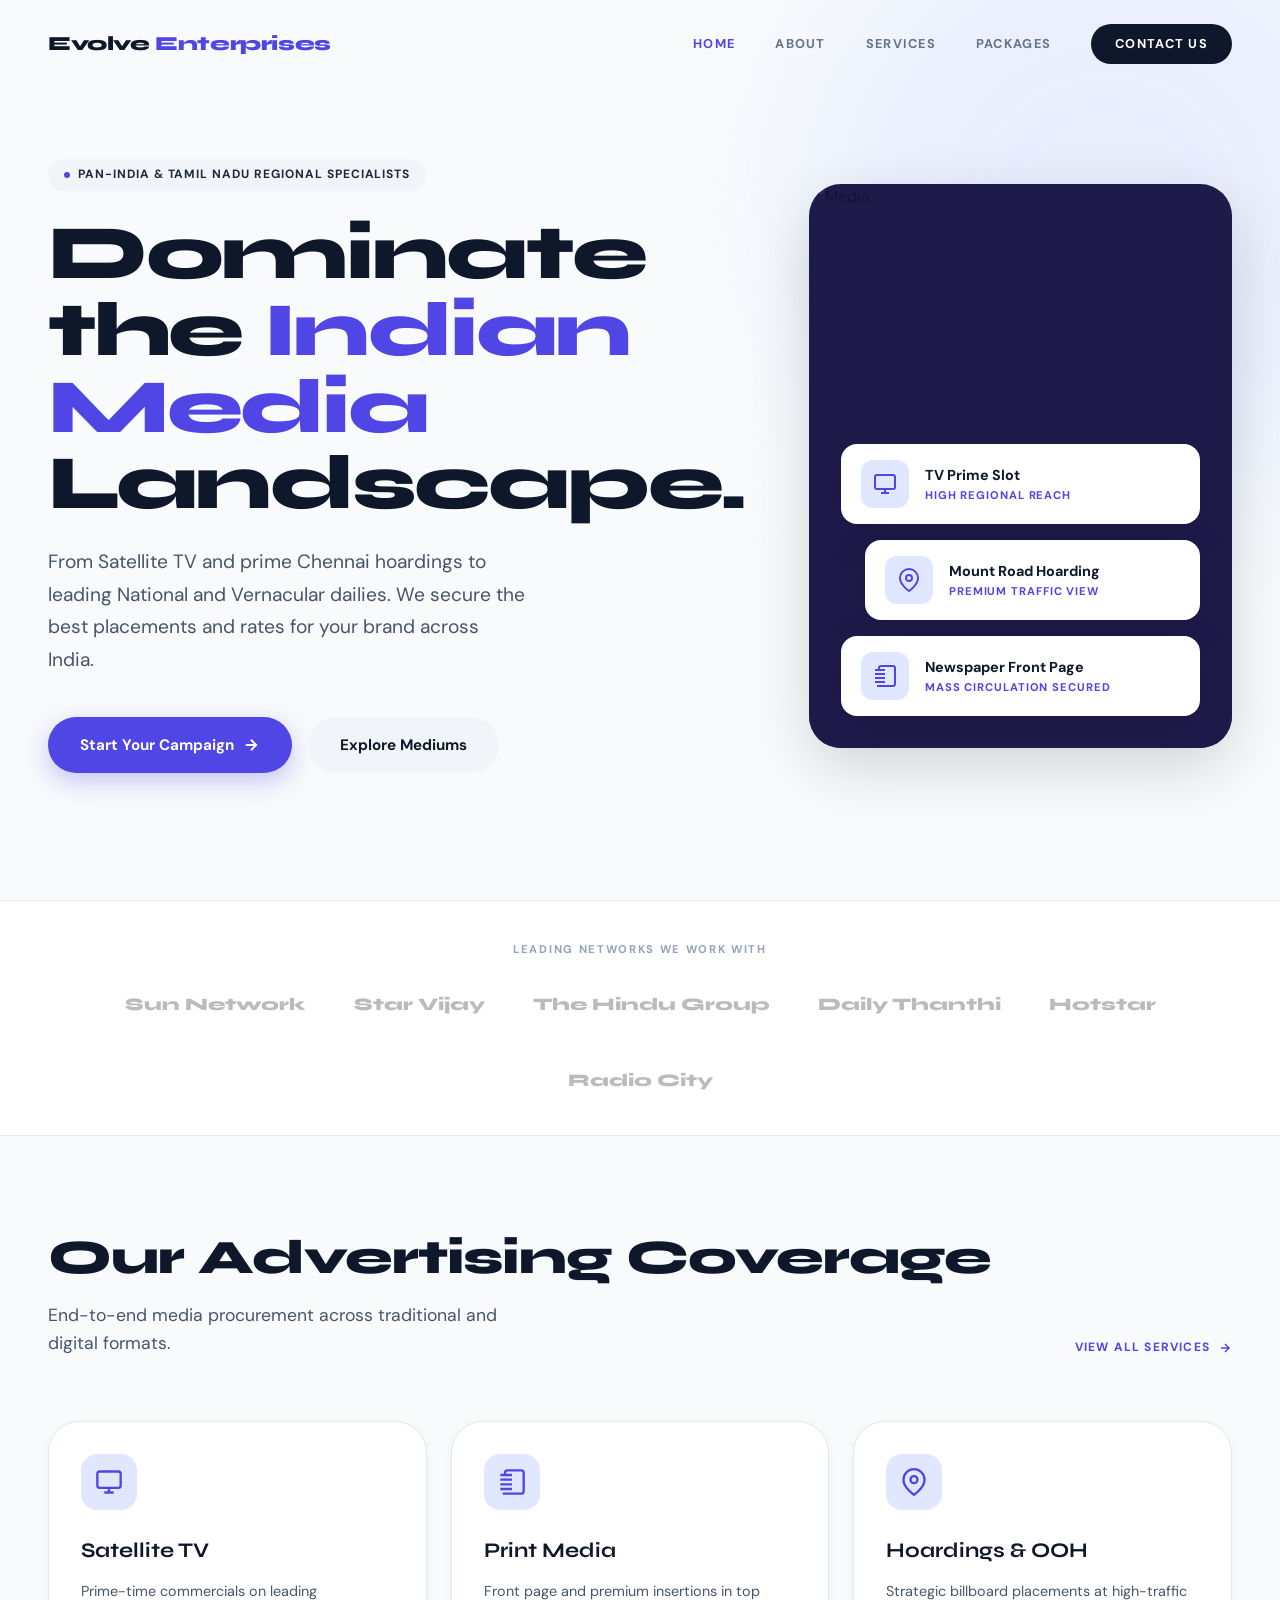
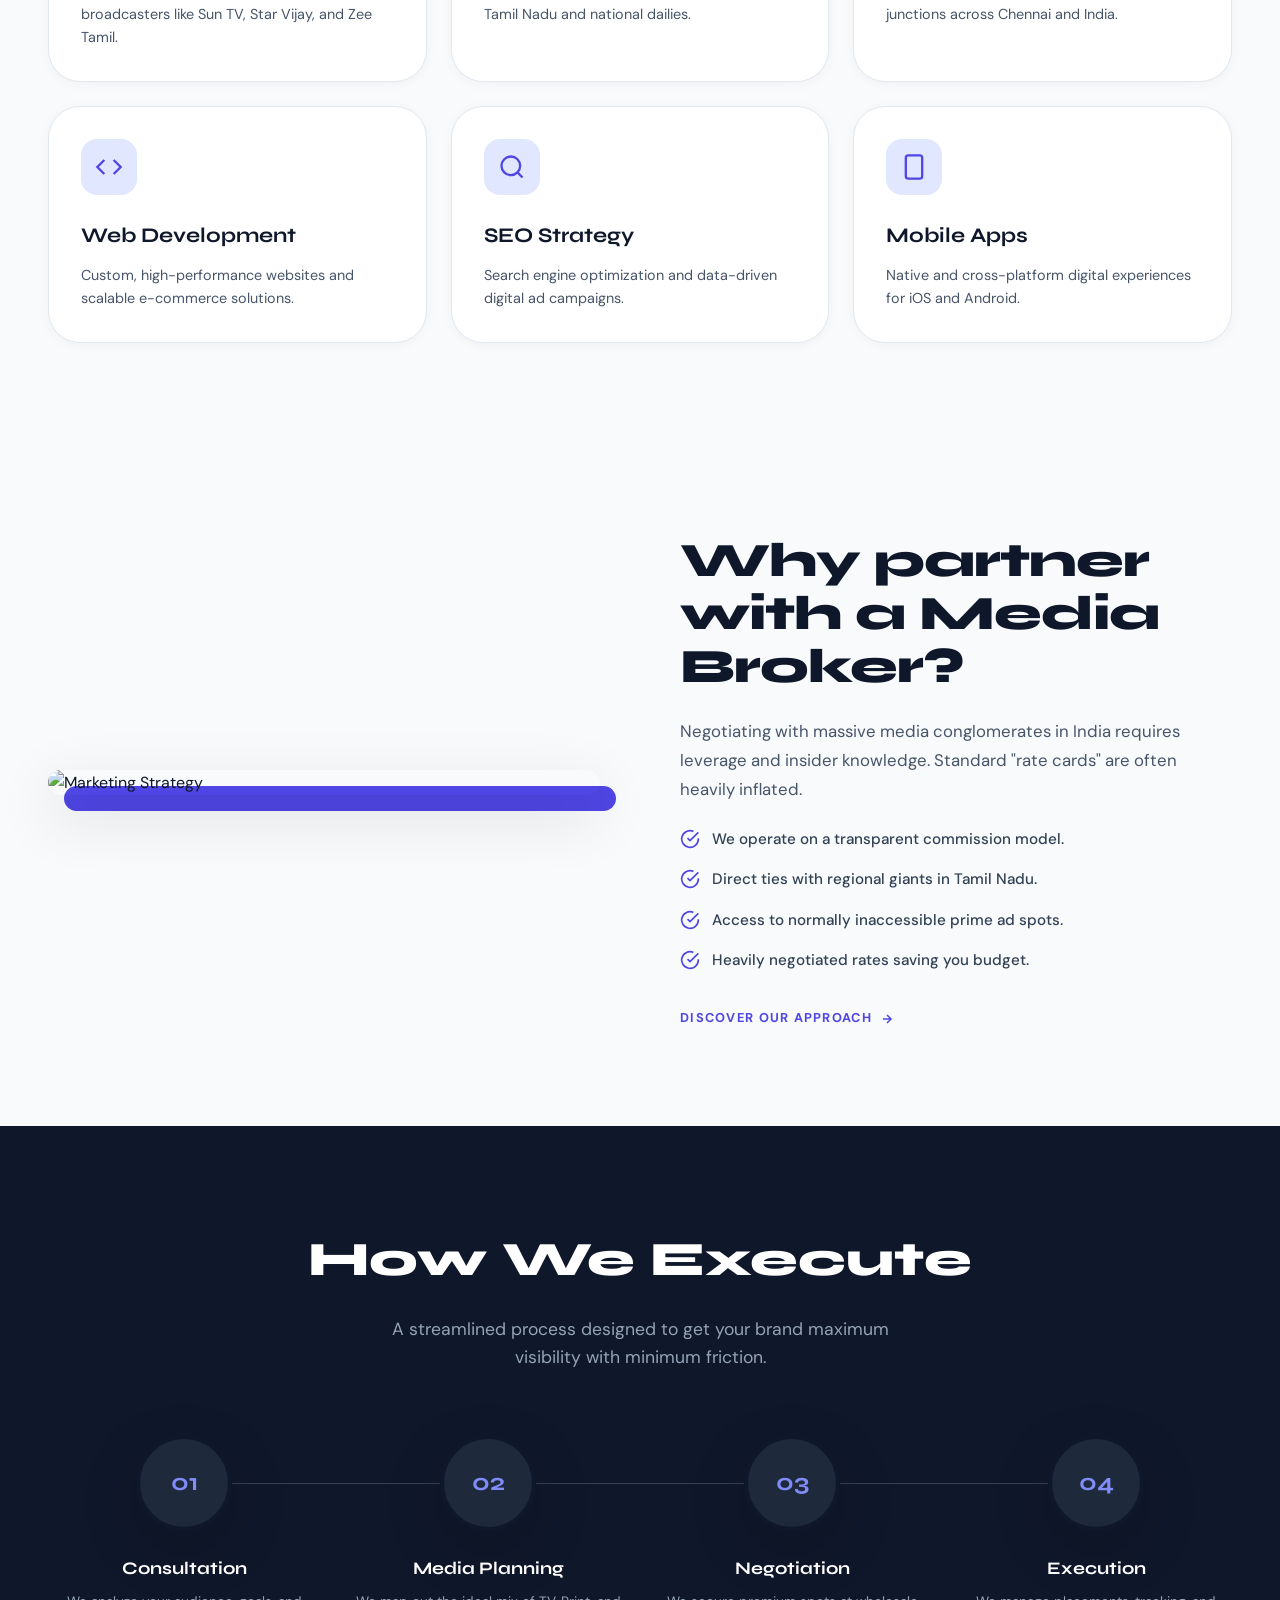
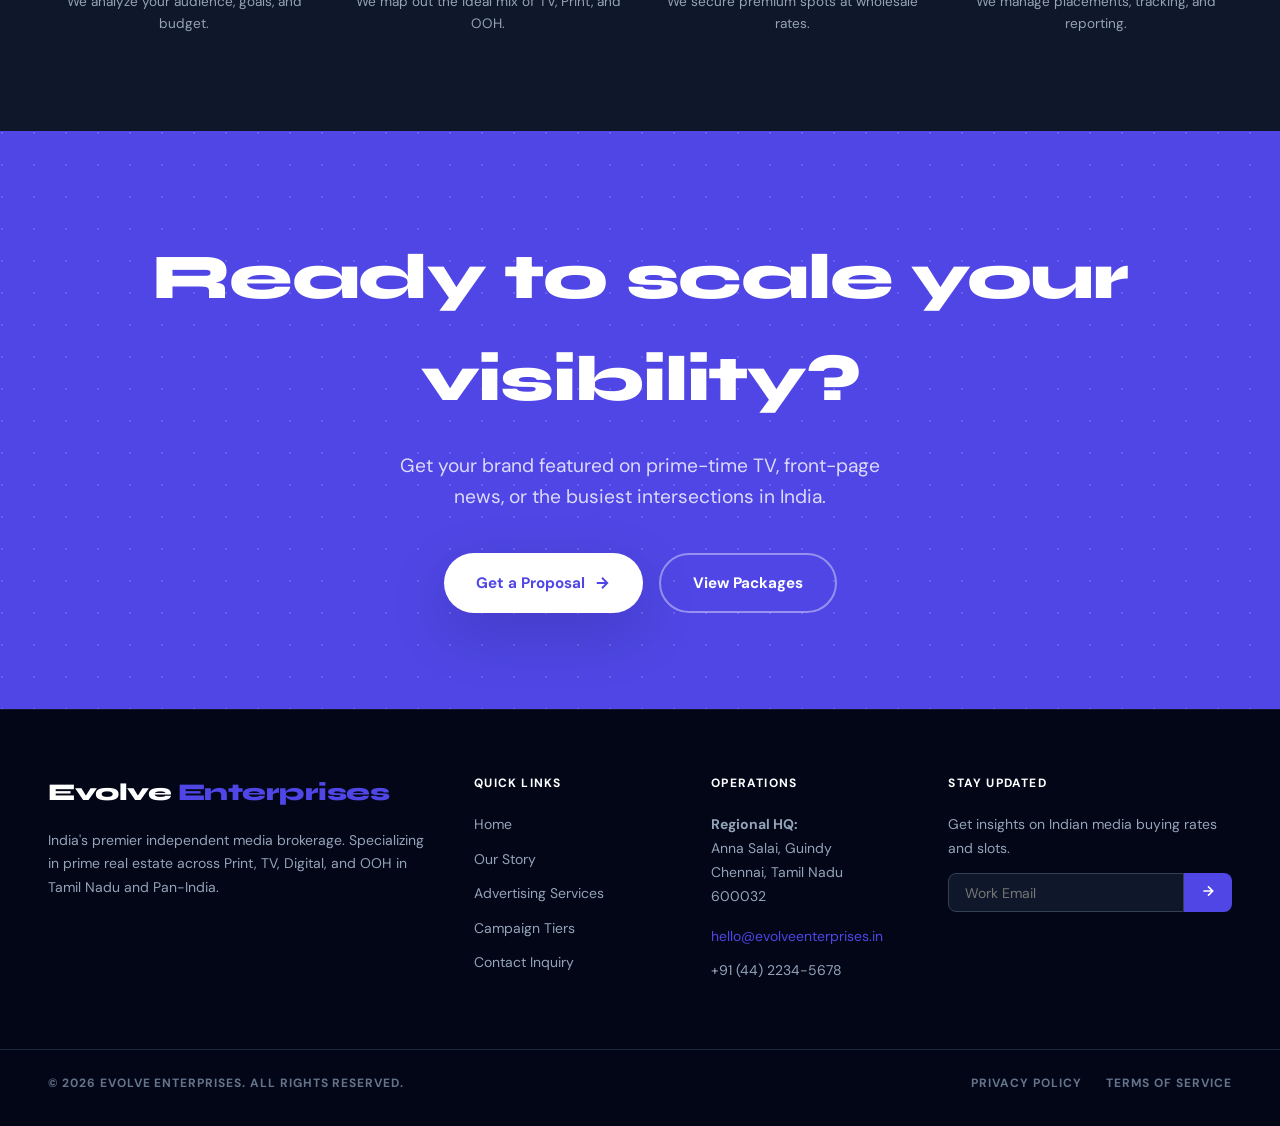
==== index.html @ 765dad12 "Initial commit - Evolve static site" ====
<!DOCTYPE html>
<html lang="en">
<head>
  <meta charset="UTF-8" />
  <meta name="viewport" content="width=device-width, initial-scale=1.0" />
  <title>Evolve Enterprises — India's Premier Media Brokerage</title>
  <meta name="description" content="Pan-India and Tamil Nadu regional media specialists. TV, Print, OOH, Digital & Web Development." />
  <link rel="stylesheet" href="css/style.css" />
  <style>
    /* ─── HERO ─── */
    .hero {
      min-height: 100vh;
      display: flex;
      align-items: center;
      position: relative;
      overflow: hidden;
      padding: 8rem 0 6rem;
    }
    .hero-blob {
      position: absolute;
      top: -10%;
      right: -10%;
      width: 600px;
      height: 600px;
      background: var(--indigo-light);
      border-radius: 50%;
      filter: blur(80px);
      opacity: 0.6;
      pointer-events: none;
    }
    .hero-grid {
      display: grid;
      grid-template-columns: 7fr 5fr;
      gap: 4rem;
      align-items: center;
    }
    .hero-eyebrow {
      display: inline-flex;
      align-items: center;
      gap: 0.5rem;
      padding: 0.4rem 1rem;
      border-radius: var(--radius-full);
      background: var(--slate-100);
      font-size: 0.75rem;
      font-weight: 700;
      text-transform: uppercase;
      letter-spacing: 0.08em;
      color: var(--slate-800);
      margin-bottom: 1.5rem;
    }
    .hero-eyebrow .dot { width: 6px; height: 6px; border-radius: 50%; background: var(--indigo); animation: pulse 2s infinite; }
    .hero-title {
      font-family: var(--font-display);
      font-weight: 800;
      font-size: clamp(3rem, 6vw, 5rem);
      line-height: 1;
      letter-spacing: -0.03em;
      color: var(--slate-900);
      margin-bottom: 1.5rem;
    }
    .hero-title .accent { color: var(--indigo); }
    .hero-subtitle {
      font-size: 1.2rem;
      color: var(--slate-600);
      max-width: 480px;
      line-height: 1.7;
      margin-bottom: 2.5rem;
    }
    .hero-btns { display: flex; gap: 1rem; flex-wrap: wrap; }
    .hero-card-stack {
      position: relative;
    }
    .hero-visual {
      position: relative;
      aspect-ratio: 3/4;
      border-radius: var(--radius-2xl);
      overflow: hidden;
      background: #1e1b4b;
      box-shadow: var(--shadow-xl);
    }
    .hero-visual img {
      position: absolute;
      inset: 0;
      width: 100%;
      height: 100%;
      object-fit: cover;
      mix-blend-mode: overlay;
      opacity: 0.5;
    }
    .hero-visual-overlay {
      position: absolute;
      inset: 0;
      background: linear-gradient(to top, #1e1b4b 0%, rgba(30,27,75,0.4) 50%, transparent 100%);
    }
    .hero-cards {
      position: absolute;
      bottom: 0;
      left: 0;
      right: 0;
      padding: 2rem;
      display: flex;
      flex-direction: column;
      gap: 1rem;
      z-index: 10;
    }
    .hero-card {
      background: var(--white);
      border-radius: 1rem;
      padding: 1rem 1.25rem;
      display: flex;
      align-items: center;
      gap: 1rem;
      box-shadow: var(--shadow-lg);
      transition: transform 0.3s;
    }
    .hero-card:hover { transform: translateX(-4px); }
    .hero-card:nth-child(2) { margin-left: 1.5rem; }
    .hero-card-icon {
      width: 48px;
      height: 48px;
      background: var(--indigo-light);
      border-radius: 0.75rem;
      display: flex;
      align-items: center;
      justify-content: center;
      color: var(--indigo);
      flex-shrink: 0;
    }
    .hero-card-title { font-weight: 700; color: var(--slate-900); font-size: 0.9rem; }
    .hero-card-sub { font-size: 0.7rem; font-weight: 700; text-transform: uppercase; letter-spacing: 0.08em; color: var(--indigo); }

    /* ─── LOGOS ─── */
    .logos-section {
      border-top: 1px solid var(--slate-200);
      border-bottom: 1px solid var(--slate-200);
      background: var(--white);
      padding: 2.5rem 0;
    }
    .logos-label {
      text-align: center;
      font-size: 0.7rem;
      font-weight: 700;
      text-transform: uppercase;
      letter-spacing: 0.15em;
      color: var(--slate-400);
      margin-bottom: 2rem;
    }
    .logos-row {
      display: flex;
      flex-wrap: wrap;
      justify-content: center;
      align-items: center;
      gap: 3rem;
      opacity: 0.35;
      filter: grayscale(1);
      transition: all 0.4s;
    }
    .logos-row:hover { opacity: 1; filter: grayscale(0); }
    .logos-row span {
      font-family: var(--font-display);
      font-weight: 800;
      font-size: 1.1rem;
      color: var(--slate-700);
    }

    /* ─── SERVICES PREVIEW ─── */
    .services-preview { background: var(--slate-50); }
    .section-header {
      display: flex;
      align-items: flex-end;
      justify-content: space-between;
      gap: 2rem;
      margin-bottom: 4rem;
    }
    .section-title {
      font-family: var(--font-display);
      font-weight: 800;
      font-size: clamp(2rem, 4vw, 3rem);
      line-height: 1.1;
      letter-spacing: -0.02em;
      color: var(--slate-900);
      margin-bottom: 1rem;
    }
    .section-subtitle { font-size: 1.1rem; color: var(--slate-600); max-width: 500px; }
    .view-all {
      display: inline-flex;
      align-items: center;
      gap: 0.5rem;
      font-size: 0.75rem;
      font-weight: 700;
      text-transform: uppercase;
      letter-spacing: 0.1em;
      color: var(--indigo);
      white-space: nowrap;
      transition: color 0.2s;
    }
    .view-all:hover { color: var(--indigo-dark); }
    .services-grid { display: grid; grid-template-columns: repeat(3, 1fr); gap: 1.5rem; }
    .service-card {
      background: var(--white);
      border-radius: var(--radius-2xl);
      padding: 2rem;
      border: 1px solid var(--slate-200);
      box-shadow: 0 2px 12px rgba(0,0,0,0.04);
      transition: all 0.3s;
    }
    .service-card:hover {
      box-shadow: var(--shadow-xl);
      transform: translateY(-4px);
      border-color: var(--indigo);
    }
    .service-icon {
      width: 56px;
      height: 56px;
      background: var(--indigo-light);
      color: var(--indigo);
      border-radius: 1rem;
      display: flex;
      align-items: center;
      justify-content: center;
      margin-bottom: 1.5rem;
      transition: all 0.3s;
    }
    .service-card:hover .service-icon { background: var(--indigo); color: var(--white); }
    .service-icon svg { width: 28px; height: 28px; }
    .service-title {
      font-family: var(--font-display);
      font-weight: 700;
      font-size: 1.3rem;
      color: var(--slate-900);
      margin-bottom: 0.75rem;
    }
    .service-desc { font-size: 0.9rem; color: var(--slate-600); line-height: 1.6; }

    /* ─── WHY BROKER ─── */
    .why-grid { display: grid; grid-template-columns: 1fr 1fr; gap: 5rem; align-items: center; }
    .why-img-wrap { position: relative; }
    .why-img-wrap::before {
      content: '';
      position: absolute;
      inset: 1rem -1rem -1rem 1rem;
      background: var(--indigo);
      border-radius: var(--radius-2xl);
      z-index: 0;
    }
    .why-img-wrap img {
      position: relative;
      z-index: 1;
      border-radius: var(--radius-2xl);
      box-shadow: var(--shadow-xl);
    }
    .why-points { display: flex; flex-direction: column; gap: 1rem; margin-bottom: 2rem; }
    .why-point {
      display: flex;
      align-items: flex-start;
      gap: 0.75rem;
      font-size: 0.95rem;
      font-weight: 500;
      color: var(--slate-700);
    }
    .check-icon { color: var(--indigo); flex-shrink: 0; margin-top: 2px; }

    /* ─── PROCESS ─── */
    .process-section { background: var(--slate-900); color: var(--white); }
    .process-title {
      font-family: var(--font-display);
      font-weight: 800;
      font-size: clamp(2rem, 4vw, 3rem);
      color: var(--white);
      margin-bottom: 1rem;
    }
    .process-subtitle { color: var(--slate-400); font-size: 1.1rem; max-width: 500px; margin: 0 auto 4rem; }
    .process-grid { display: grid; grid-template-columns: repeat(4, 1fr); gap: 2rem; position: relative; }
    .process-grid::before {
      content: '';
      position: absolute;
      top: 3rem;
      left: 10%;
      right: 10%;
      height: 1px;
      background: var(--slate-700);
    }
    .process-step { text-align: center; position: relative; z-index: 1; }
    .step-num {
      width: 6rem;
      height: 6rem;
      border-radius: 50%;
      background: var(--slate-800);
      border: 4px solid var(--slate-900);
      display: flex;
      align-items: center;
      justify-content: center;
      font-family: var(--font-display);
      font-size: 1.5rem;
      font-weight: 700;
      color: #818cf8;
      margin: 0 auto 1.5rem;
      box-shadow: var(--shadow-xl);
    }
    .step-title { font-family: var(--font-display); font-weight: 700; font-size: 1.1rem; margin-bottom: 0.5rem; }
    .step-desc { font-size: 0.85rem; color: var(--slate-400); line-height: 1.6; }

    /* ─── CTA ─── */
    .cta-section {
      background: var(--indigo);
      padding: 6rem 0;
      position: relative;
      overflow: hidden;
      text-align: center;
    }
    .cta-dots {
      position: absolute;
      inset: 0;
      background-image: radial-gradient(circle at 2px 2px, rgba(255,255,255,0.15) 1px, transparent 0);
      background-size: 32px 32px;
      pointer-events: none;
    }
    .cta-title {
      font-family: var(--font-display);
      font-weight: 800;
      font-size: clamp(2.5rem, 5vw, 4rem);
      color: var(--white);
      letter-spacing: -0.02em;
      margin-bottom: 1.25rem;
    }
    .cta-sub { font-size: 1.2rem; color: rgba(255,255,255,0.8); max-width: 500px; margin: 0 auto 2.5rem; }
    .cta-btns { display: flex; justify-content: center; gap: 1rem; flex-wrap: wrap; position: relative; z-index: 1; }

    @media (max-width: 1024px) {
      .hero-grid { grid-template-columns: 1fr; }
      .hero-card-stack { display: none; }
      .services-grid { grid-template-columns: 1fr 1fr; }
      .process-grid { grid-template-columns: 1fr 1fr; }
      .process-grid::before { display: none; }
    }
    @media (max-width: 768px) {
      .section-header { flex-direction: column; align-items: flex-start; }
      .services-grid { grid-template-columns: 1fr; }
      .why-grid { grid-template-columns: 1fr; }
      .why-img-wrap { display: none; }
      .process-grid { grid-template-columns: 1fr 1fr; }
      .hero-btns { flex-direction: column; }
    }
  </style>
</head>
<body>

<!-- ─── HEADER ─── -->
<header>
  <div class="nav-inner">
    <a href="index.html" class="nav-logo">Evolve <span>Enterprises</span></a>
    <nav>
      <a href="index.html" class="active">Home</a>
      <a href="pages/about.html">About</a>
      <a href="pages/services.html">Services</a>
      <a href="pages/packages.html">Packages</a>
      <a href="pages/contact.html" class="nav-cta">Contact Us</a>
    </nav>
    <button class="hamburger" id="hamburger" aria-label="Open menu">
      <span></span><span></span><span></span>
    </button>
  </div>
</header>

<!-- ─── MOBILE MENU ─── -->
<div class="mobile-menu" id="mobileMenu">
  <button id="closeMenu" style="position:absolute;top:1.5rem;right:1.5rem;background:none;border:none;font-size:2rem;cursor:pointer;color:var(--slate-900);">✕</button>
  <a href="index.html">Home</a>
  <a href="pages/about.html">About Us</a>
  <a href="pages/services.html">Services</a>
  <a href="pages/packages.html">Packages</a>
  <a href="pages/contact.html" style="color:var(--indigo)">Contact Us</a>
</div>

<!-- ─── HERO ─── -->
<section class="hero">
  <div class="hero-blob"></div>
  <div class="container">
    <div class="hero-grid">
      <div class="fade-up">
        <div class="hero-eyebrow">
          <span class="dot"></span>
          Pan-India &amp; Tamil Nadu Regional Specialists
        </div>
        <h1 class="hero-title">
          Dominate the <span class="accent">Indian Media</span> Landscape.
        </h1>
        <p class="hero-subtitle">
          From Satellite TV and prime Chennai hoardings to leading National and Vernacular dailies. We secure the best placements and rates for your brand across India.
        </p>
        <div class="hero-btns">
          <a href="pages/contact.html" class="btn btn-primary">
            Start Your Campaign
            <svg class="arrow-icon" xmlns="http://www.w3.org/2000/svg" viewBox="0 0 24 24" fill="none" stroke="currentColor" stroke-width="2.5"><path d="M5 12h14M12 5l7 7-7 7"/></svg>
          </a>
          <a href="pages/services.html" class="btn" style="background:var(--slate-100);color:var(--slate-900)">Explore Mediums</a>
        </div>
      </div>

      <div class="hero-card-stack fade-up fade-up-d2">
        <div class="hero-visual">
          <img src="https://images.unsplash.com/photo-1596484552834-8c46fb6d713c?q=80&w=800&auto=format&fit=crop" alt="Media" />
          <div class="hero-visual-overlay"></div>
          <div class="hero-cards">
            <div class="hero-card">
              <div class="hero-card-icon">
                <svg xmlns="http://www.w3.org/2000/svg" viewBox="0 0 24 24" fill="none" stroke="currentColor" stroke-width="2" width="24" height="24"><rect x="2" y="3" width="20" height="14" rx="2"/><path d="M8 21h8M12 17v4"/></svg>
              </div>
              <div>
                <div class="hero-card-title">TV Prime Slot</div>
                <div class="hero-card-sub">High Regional Reach</div>
              </div>
            </div>
            <div class="hero-card">
              <div class="hero-card-icon">
                <svg xmlns="http://www.w3.org/2000/svg" viewBox="0 0 24 24" fill="none" stroke="currentColor" stroke-width="2" width="24" height="24"><path d="M21 10c0 7-9 13-9 13s-9-6-9-13a9 9 0 0 1 18 0z"/><circle cx="12" cy="10" r="3"/></svg>
              </div>
              <div>
                <div class="hero-card-title">Mount Road Hoarding</div>
                <div class="hero-card-sub">Premium Traffic View</div>
              </div>
            </div>
            <div class="hero-card">
              <div class="hero-card-icon">
                <svg xmlns="http://www.w3.org/2000/svg" viewBox="0 0 24 24" fill="none" stroke="currentColor" stroke-width="2" width="24" height="24"><path d="M4 22h16a2 2 0 0 0 2-2V4a2 2 0 0 0-2-2H8a2 2 0 0 0-2 2v2"/><path d="M2 10h10M2 14h10M2 18h10M2 6h10"/></svg>
              </div>
              <div>
                <div class="hero-card-title">Newspaper Front Page</div>
                <div class="hero-card-sub">Mass Circulation Secured</div>
              </div>
            </div>
          </div>
        </div>
      </div>
    </div>
  </div>
</section>

<!-- ─── LOGOS ─── -->
<section class="logos-section">
  <div class="container">
    <p class="logos-label">Leading Networks We Work With</p>
    <div class="logos-row">
      <span>Sun Network</span>
      <span>Star Vijay</span>
      <span>The Hindu Group</span>
      <span>Daily Thanthi</span>
      <span>Hotstar</span>
      <span>Radio City</span>
    </div>
  </div>
</section>

<!-- ─── SERVICES PREVIEW ─── -->
<section class="section services-preview">
  <div class="container">
    <div class="section-header">
      <div>
        <h2 class="section-title fade-up">Our Advertising Coverage</h2>
        <p class="section-subtitle fade-up fade-up-d1">End-to-end media procurement across traditional and digital formats.</p>
      </div>
      <a href="pages/services.html" class="view-all">
        View All Services
        <svg xmlns="http://www.w3.org/2000/svg" viewBox="0 0 24 24" fill="none" stroke="currentColor" stroke-width="2.5" width="14" height="14"><path d="M5 12h14M12 5l7 7-7 7"/></svg>
      </a>
    </div>
    <div class="services-grid">
      <div class="service-card fade-up">
        <div class="service-icon"><svg xmlns="http://www.w3.org/2000/svg" viewBox="0 0 24 24" fill="none" stroke="currentColor" stroke-width="2"><rect x="2" y="3" width="20" height="14" rx="2"/><path d="M8 21h8M12 17v4"/></svg></div>
        <h3 class="service-title">Satellite TV</h3>
        <p class="service-desc">Prime-time commercials on leading broadcasters like Sun TV, Star Vijay, and Zee Tamil.</p>
      </div>
      <div class="service-card fade-up fade-up-d1">
        <div class="service-icon"><svg xmlns="http://www.w3.org/2000/svg" viewBox="0 0 24 24" fill="none" stroke="currentColor" stroke-width="2"><path d="M4 22h16a2 2 0 0 0 2-2V4a2 2 0 0 0-2-2H8a2 2 0 0 0-2 2v2"/><path d="M2 10h10M2 14h10M2 18h10M2 6h10"/></svg></div>
        <h3 class="service-title">Print Media</h3>
        <p class="service-desc">Front page and premium insertions in top Tamil Nadu and national dailies.</p>
      </div>
      <div class="service-card fade-up fade-up-d2">
        <div class="service-icon"><svg xmlns="http://www.w3.org/2000/svg" viewBox="0 0 24 24" fill="none" stroke="currentColor" stroke-width="2"><path d="M21 10c0 7-9 13-9 13s-9-6-9-13a9 9 0 0 1 18 0z"/><circle cx="12" cy="10" r="3"/></svg></div>
        <h3 class="service-title">Hoardings &amp; OOH</h3>
        <p class="service-desc">Strategic billboard placements at high-traffic junctions across Chennai and India.</p>
      </div>
      <div class="service-card fade-up fade-up-d3">
        <div class="service-icon"><svg xmlns="http://www.w3.org/2000/svg" viewBox="0 0 24 24" fill="none" stroke="currentColor" stroke-width="2"><polyline points="16 18 22 12 16 6"/><polyline points="8 6 2 12 8 18"/></svg></div>
        <h3 class="service-title">Web Development</h3>
        <p class="service-desc">Custom, high-performance websites and scalable e-commerce solutions.</p>
      </div>
      <div class="service-card fade-up fade-up-d4">
        <div class="service-icon"><svg xmlns="http://www.w3.org/2000/svg" viewBox="0 0 24 24" fill="none" stroke="currentColor" stroke-width="2"><circle cx="11" cy="11" r="8"/><path d="m21 21-4.35-4.35"/></svg></div>
        <h3 class="service-title">SEO Strategy</h3>
        <p class="service-desc">Search engine optimization and data-driven digital ad campaigns.</p>
      </div>
      <div class="service-card fade-up fade-up-d5">
        <div class="service-icon"><svg xmlns="http://www.w3.org/2000/svg" viewBox="0 0 24 24" fill="none" stroke="currentColor" stroke-width="2"><rect x="5" y="2" width="14" height="20" rx="2"/><line x1="12" y1="18" x2="12.01" y2="18"/></svg></div>
        <h3 class="service-title">Mobile Apps</h3>
        <p class="service-desc">Native and cross-platform digital experiences for iOS and Android.</p>
      </div>
    </div>
  </div>
</section>

<!-- ─── WHY BROKER ─── -->
<section class="section">
  <div class="container">
    <div class="why-grid">
      <div class="why-img-wrap fade-up">
        <img src="https://images.unsplash.com/photo-1542744173-8e7e53415bb0?q=80&w=1000&auto=format&fit=crop" alt="Marketing Strategy" />
      </div>
      <div class="fade-up fade-up-d1">
        <h2 class="section-title" style="margin-bottom:1.5rem">Why partner with a Media Broker?</h2>
        <p style="color:var(--slate-600);font-size:1.05rem;margin-bottom:1.5rem;line-height:1.7">
          Negotiating with massive media conglomerates in India requires leverage and insider knowledge. Standard "rate cards" are often heavily inflated.
        </p>
        <div class="why-points">
          <div class="why-point">
            <svg class="check-icon" xmlns="http://www.w3.org/2000/svg" viewBox="0 0 24 24" fill="none" stroke="currentColor" stroke-width="2" width="20" height="20"><path d="M22 11.08V12a10 10 0 1 1-5.93-9.14"/><polyline points="22 4 12 14.01 9 11.01"/></svg>
            We operate on a transparent commission model.
          </div>
          <div class="why-point">
            <svg class="check-icon" xmlns="http://www.w3.org/2000/svg" viewBox="0 0 24 24" fill="none" stroke="currentColor" stroke-width="2" width="20" height="20"><path d="M22 11.08V12a10 10 0 1 1-5.93-9.14"/><polyline points="22 4 12 14.01 9 11.01"/></svg>
            Direct ties with regional giants in Tamil Nadu.
          </div>
          <div class="why-point">
            <svg class="check-icon" xmlns="http://www.w3.org/2000/svg" viewBox="0 0 24 24" fill="none" stroke="currentColor" stroke-width="2" width="20" height="20"><path d="M22 11.08V12a10 10 0 1 1-5.93-9.14"/><polyline points="22 4 12 14.01 9 11.01"/></svg>
            Access to normally inaccessible prime ad spots.
          </div>
          <div class="why-point">
            <svg class="check-icon" xmlns="http://www.w3.org/2000/svg" viewBox="0 0 24 24" fill="none" stroke="currentColor" stroke-width="2" width="20" height="20"><path d="M22 11.08V12a10 10 0 1 1-5.93-9.14"/><polyline points="22 4 12 14.01 9 11.01"/></svg>
            Heavily negotiated rates saving you budget.
          </div>
        </div>
        <a href="pages/about.html" class="view-all" style="font-size:0.8rem">
          Discover Our Approach
          <svg xmlns="http://www.w3.org/2000/svg" viewBox="0 0 24 24" fill="none" stroke="currentColor" stroke-width="2.5" width="14" height="14"><path d="M5 12h14M12 5l7 7-7 7"/></svg>
        </a>
      </div>
    </div>
  </div>
</section>

<!-- ─── PROCESS ─── -->
<section class="section process-section">
  <div class="container" style="text-align:center">
    <h2 class="process-title fade-up">How We Execute</h2>
    <p class="process-subtitle fade-up fade-up-d1">A streamlined process designed to get your brand maximum visibility with minimum friction.</p>
    <div class="process-grid">
      <div class="process-step fade-up">
        <div class="step-num">01</div>
        <h3 class="step-title">Consultation</h3>
        <p class="step-desc">We analyze your audience, goals, and budget.</p>
      </div>
      <div class="process-step fade-up fade-up-d1">
        <div class="step-num">02</div>
        <h3 class="step-title">Media Planning</h3>
        <p class="step-desc">We map out the ideal mix of TV, Print, and OOH.</p>
      </div>
      <div class="process-step fade-up fade-up-d2">
        <div class="step-num">03</div>
        <h3 class="step-title">Negotiation</h3>
        <p class="step-desc">We secure premium spots at wholesale rates.</p>
      </div>
      <div class="process-step fade-up fade-up-d3">
        <div class="step-num">04</div>
        <h3 class="step-title">Execution</h3>
        <p class="step-desc">We manage placements, tracking, and reporting.</p>
      </div>
    </div>
  </div>
</section>

<!-- ─── CTA ─── -->
<section class="cta-section">
  <div class="cta-dots"></div>
  <div class="container" style="position:relative;z-index:1">
    <h2 class="cta-title fade-up">Ready to scale your visibility?</h2>
    <p class="cta-sub fade-up fade-up-d1">Get your brand featured on prime-time TV, front-page news, or the busiest intersections in India.</p>
    <div class="cta-btns fade-up fade-up-d2">
      <a href="pages/contact.html" class="btn btn-white">
        Get a Proposal
        <svg class="arrow-icon" xmlns="http://www.w3.org/2000/svg" viewBox="0 0 24 24" fill="none" stroke="currentColor" stroke-width="2.5" width="18" height="18"><path d="M5 12h14M12 5l7 7-7 7"/></svg>
      </a>
      <a href="pages/packages.html" class="btn btn-outline">View Packages</a>
    </div>
  </div>
</section>

<!-- ─── FOOTER ─── -->
<footer>
  <div class="footer-grid">
    <div>
      <div class="footer-brand-name">Evolve <span>Enterprises</span></div>
      <p class="footer-desc">India's premier independent media brokerage. Specializing in prime real estate across Print, TV, Digital, and OOH in Tamil Nadu and Pan-India.</p>
    </div>
    <div class="footer-col">
      <h4>Quick Links</h4>
      <a href="index.html">Home</a>
      <a href="pages/about.html">Our Story</a>
      <a href="pages/services.html">Advertising Services</a>
      <a href="pages/packages.html">Campaign Tiers</a>
      <a href="pages/contact.html">Contact Inquiry</a>
    </div>
    <div class="footer-col">
      <h4>Operations</h4>
      <p><strong>Regional HQ:</strong><br>Anna Salai, Guindy<br>Chennai, Tamil Nadu 600032</p>
      <a href="mailto:hello@evolveenterprises.in" style="color:var(--indigo);margin-top:1rem">hello@evolveenterprises.in</a>
      <p style="margin-top:0.5rem">+91 (44) 2234-5678</p>
    </div>
    <div class="footer-col">
      <h4>Stay Updated</h4>
      <p>Get insights on Indian media buying rates and slots.</p>
      <form class="footer-newsletter" id="newsletterForm" style="margin-top:0.75rem">
        <input type="email" placeholder="Work Email" required />
        <button type="submit" aria-label="Subscribe">
          <svg xmlns="http://www.w3.org/2000/svg" viewBox="0 0 24 24" fill="none" stroke="currentColor" stroke-width="2.5" width="16" height="16"><path d="M5 12h14M12 5l7 7-7 7"/></svg>
        </button>
      </form>
    </div>
  </div>
  <div class="footer-bottom">
    <div>© <span id="year"></span> Evolve Enterprises. All Rights Reserved.</div>
    <div class="footer-bottom-links">
      <a href="#">Privacy Policy</a>
      <a href="#">Terms of Service</a>
    </div>
  </div>
</footer>

<script src="js/main.js"></script>
<script type="module" src="js/firebase.js"></script>
</body>
</html>
---- css/style.css ----
@import url('https://fonts.googleapis.com/css2?family=Syne:wght@400;500;600;700;800&family=DM+Sans:ital,opsz,wght@0,9..40,300;0,9..40,400;0,9..40,500;0,9..40,600;1,9..40,400&display=swap');

:root {
  --indigo: #4f46e5;
  --indigo-dark: #3730a3;
  --indigo-light: #e0e7ff;
  --slate-950: #020617;
  --slate-900: #0f172a;
  --slate-800: #1e293b;
  --slate-700: #334155;
  --slate-600: #475569;
  --slate-500: #64748b;
  --slate-400: #94a3b8;
  --slate-300: #cbd5e1;
  --slate-200: #e2e8f0;
  --slate-100: #f1f5f9;
  --slate-50: #f8fafc;
  --white: #ffffff;
  --font-display: 'Syne', sans-serif;
  --font-body: 'DM Sans', sans-serif;
  --radius-xl: 1.5rem;
  --radius-2xl: 2rem;
  --radius-full: 9999px;
  --shadow-lg: 0 10px 40px rgba(0,0,0,0.1);
  --shadow-xl: 0 20px 60px rgba(0,0,0,0.15);
}

*, *::before, *::after { box-sizing: border-box; margin: 0; padding: 0; }

html { scroll-behavior: smooth; }

body {
  font-family: var(--font-body);
  background: var(--slate-50);
  color: var(--slate-900);
  -webkit-font-smoothing: antialiased;
  line-height: 1.6;
}

img { max-width: 100%; display: block; }
a { text-decoration: none; color: inherit; }

/* ─── NAV ─── */
header {
  position: fixed;
  top: 0;
  width: 100%;
  z-index: 100;
  transition: all 0.3s ease;
  padding: 1.5rem 0;
}
header.scrolled {
  background: rgba(255,255,255,0.92);
  backdrop-filter: blur(12px);
  box-shadow: 0 1px 0 var(--slate-200);
  padding: 1rem 0;
}
.nav-inner {
  max-width: 1280px;
  margin: 0 auto;
  padding: 0 3rem;
  display: flex;
  align-items: center;
  justify-content: space-between;
}
.nav-logo {
  font-family: var(--font-display);
  font-weight: 800;
  font-size: 1.25rem;
  color: var(--slate-900);
  letter-spacing: -0.02em;
}
.nav-logo span { color: var(--indigo); }
nav { display: flex; align-items: center; gap: 2.5rem; }
nav a {
  font-size: 0.8rem;
  font-weight: 700;
  text-transform: uppercase;
  letter-spacing: 0.1em;
  color: var(--slate-500);
  transition: color 0.2s;
}
nav a:hover, nav a.active { color: var(--indigo); }
.nav-cta {
  background: var(--slate-900);
  color: var(--white) !important;
  padding: 0.6rem 1.5rem;
  border-radius: var(--radius-full);
  transition: background 0.2s, transform 0.1s !important;
}
.nav-cta:hover { background: var(--indigo) !important; transform: translateY(-1px); }
.hamburger {
  display: none;
  background: none;
  border: none;
  cursor: pointer;
  padding: 0.5rem;
}
.hamburger span {
  display: block;
  width: 24px;
  height: 2px;
  background: var(--slate-900);
  margin: 5px 0;
  transition: all 0.3s;
}
.mobile-menu {
  display: none;
  position: fixed;
  inset: 0;
  z-index: 90;
  background: var(--white);
  padding: 7rem 2rem 2rem;
  flex-direction: column;
  gap: 2rem;
}
.mobile-menu.open { display: flex; }
.mobile-menu a {
  font-family: var(--font-display);
  font-size: 2rem;
  font-weight: 800;
  color: var(--slate-900);
}
.mobile-menu a:hover { color: var(--indigo); }

/* ─── FOOTER ─── */
footer {
  background: var(--slate-950);
  color: var(--slate-300);
  padding: 4rem 0 2rem;
  border-top: 1px solid var(--slate-900);
}
.footer-grid {
  max-width: 1280px;
  margin: 0 auto;
  padding: 0 3rem;
  display: grid;
  grid-template-columns: 2fr 1fr 1fr 1.5fr;
  gap: 3rem;
  margin-bottom: 4rem;
}
.footer-brand-name {
  font-family: var(--font-display);
  font-weight: 800;
  font-size: 1.5rem;
  color: var(--white);
  margin-bottom: 1rem;
  letter-spacing: -0.02em;
}
.footer-brand-name span { color: var(--indigo); }
.footer-desc { font-size: 0.875rem; color: var(--slate-400); line-height: 1.7; }
.footer-col h4 {
  font-size: 0.75rem;
  font-weight: 700;
  text-transform: uppercase;
  letter-spacing: 0.1em;
  color: var(--white);
  margin-bottom: 1.25rem;
}
.footer-col a {
  display: block;
  font-size: 0.875rem;
  color: var(--slate-400);
  margin-bottom: 0.75rem;
  transition: color 0.2s;
  width: fit-content;
}
.footer-col a:hover { color: var(--indigo); }
.footer-col p { font-size: 0.875rem; color: var(--slate-400); line-height: 1.7; }
.footer-newsletter { display: flex; margin-top: 0.75rem; }
.footer-newsletter input {
  flex: 1;
  background: var(--slate-900);
  border: 1px solid var(--slate-700);
  color: var(--white);
  padding: 0.6rem 1rem;
  border-radius: 0.5rem 0 0 0.5rem;
  font-size: 0.875rem;
  font-family: var(--font-body);
  outline: none;
}
.footer-newsletter input:focus { border-color: var(--indigo); }
.footer-newsletter button {
  background: var(--indigo);
  border: none;
  padding: 0 1rem;
  border-radius: 0 0.5rem 0.5rem 0;
  cursor: pointer;
  color: var(--white);
  transition: background 0.2s;
}
.footer-newsletter button:hover { background: var(--indigo-dark); }
.footer-bottom {
  max-width: 1280px;
  margin: 0 auto;
  padding: 1.5rem 3rem 0;
  border-top: 1px solid var(--slate-800);
  display: flex;
  justify-content: space-between;
  align-items: center;
  font-size: 0.75rem;
  font-weight: 700;
  text-transform: uppercase;
  letter-spacing: 0.08em;
  color: var(--slate-500);
}
.footer-bottom-links { display: flex; gap: 1.5rem; }

/* ─── UTILITIES ─── */
.container { max-width: 1280px; margin: 0 auto; padding: 0 3rem; }
.section { padding: 6rem 0; }
.section-sm { padding: 4rem 0; }

.badge {
  display: inline-flex;
  align-items: center;
  gap: 0.5rem;
  padding: 0.4rem 1rem;
  border-radius: var(--radius-full);
  background: var(--indigo-light);
  color: var(--indigo);
  font-size: 0.75rem;
  font-weight: 700;
  text-transform: uppercase;
  letter-spacing: 0.08em;
  margin-bottom: 1.5rem;
}
.badge .dot {
  width: 6px; height: 6px;
  border-radius: 50%;
  background: var(--indigo);
  animation: pulse 2s infinite;
}
@keyframes pulse {
  0%, 100% { opacity: 1; }
  50% { opacity: 0.4; }
}

.btn {
  display: inline-flex;
  align-items: center;
  gap: 0.5rem;
  padding: 1rem 2rem;
  border-radius: var(--radius-full);
  font-weight: 700;
  font-size: 0.95rem;
  font-family: var(--font-body);
  cursor: pointer;
  transition: all 0.2s;
  border: none;
}
.btn-primary {
  background: var(--indigo);
  color: var(--white);
  box-shadow: 0 8px 24px rgba(79,70,229,0.3);
}
.btn-primary:hover { background: var(--indigo-dark); transform: translateY(-2px); }
.btn-dark {
  background: var(--slate-900);
  color: var(--white);
  box-shadow: var(--shadow-lg);
}
.btn-dark:hover { background: var(--indigo); transform: translateY(-2px); }
.btn-outline {
  background: transparent;
  color: var(--white);
  border: 2px solid rgba(255,255,255,0.4);
}
.btn-outline:hover { background: rgba(255,255,255,0.1); }
.btn-white {
  background: var(--white);
  color: var(--indigo);
  box-shadow: var(--shadow-xl);
}
.btn-white:hover { background: var(--slate-50); transform: translateY(-2px); }

.arrow-icon {
  width: 18px; height: 18px;
  display: inline-block;
  transition: transform 0.2s;
}
.btn:hover .arrow-icon { transform: translateX(3px); }

/* ─── ANIMATIONS ─── */
.fade-up {
  opacity: 0;
  transform: translateY(30px);
  transition: opacity 0.6s ease, transform 0.6s ease;
}
.fade-up.visible { opacity: 1; transform: translateY(0); }
.fade-up-d1 { transition-delay: 0.1s; }
.fade-up-d2 { transition-delay: 0.2s; }
.fade-up-d3 { transition-delay: 0.3s; }
.fade-up-d4 { transition-delay: 0.4s; }
.fade-up-d5 { transition-delay: 0.5s; }

/* ─── RESPONSIVE ─── */
@media (max-width: 768px) {
  .nav-inner { padding: 0 1.5rem; }
  nav { display: none; }
  .hamburger { display: block; }
  .container { padding: 0 1.5rem; }
  .section { padding: 4rem 0; }
  .footer-grid { grid-template-columns: 1fr; padding: 0 1.5rem; }
  .footer-bottom { flex-direction: column; gap: 1rem; padding: 1.5rem 1.5rem 0; }
}
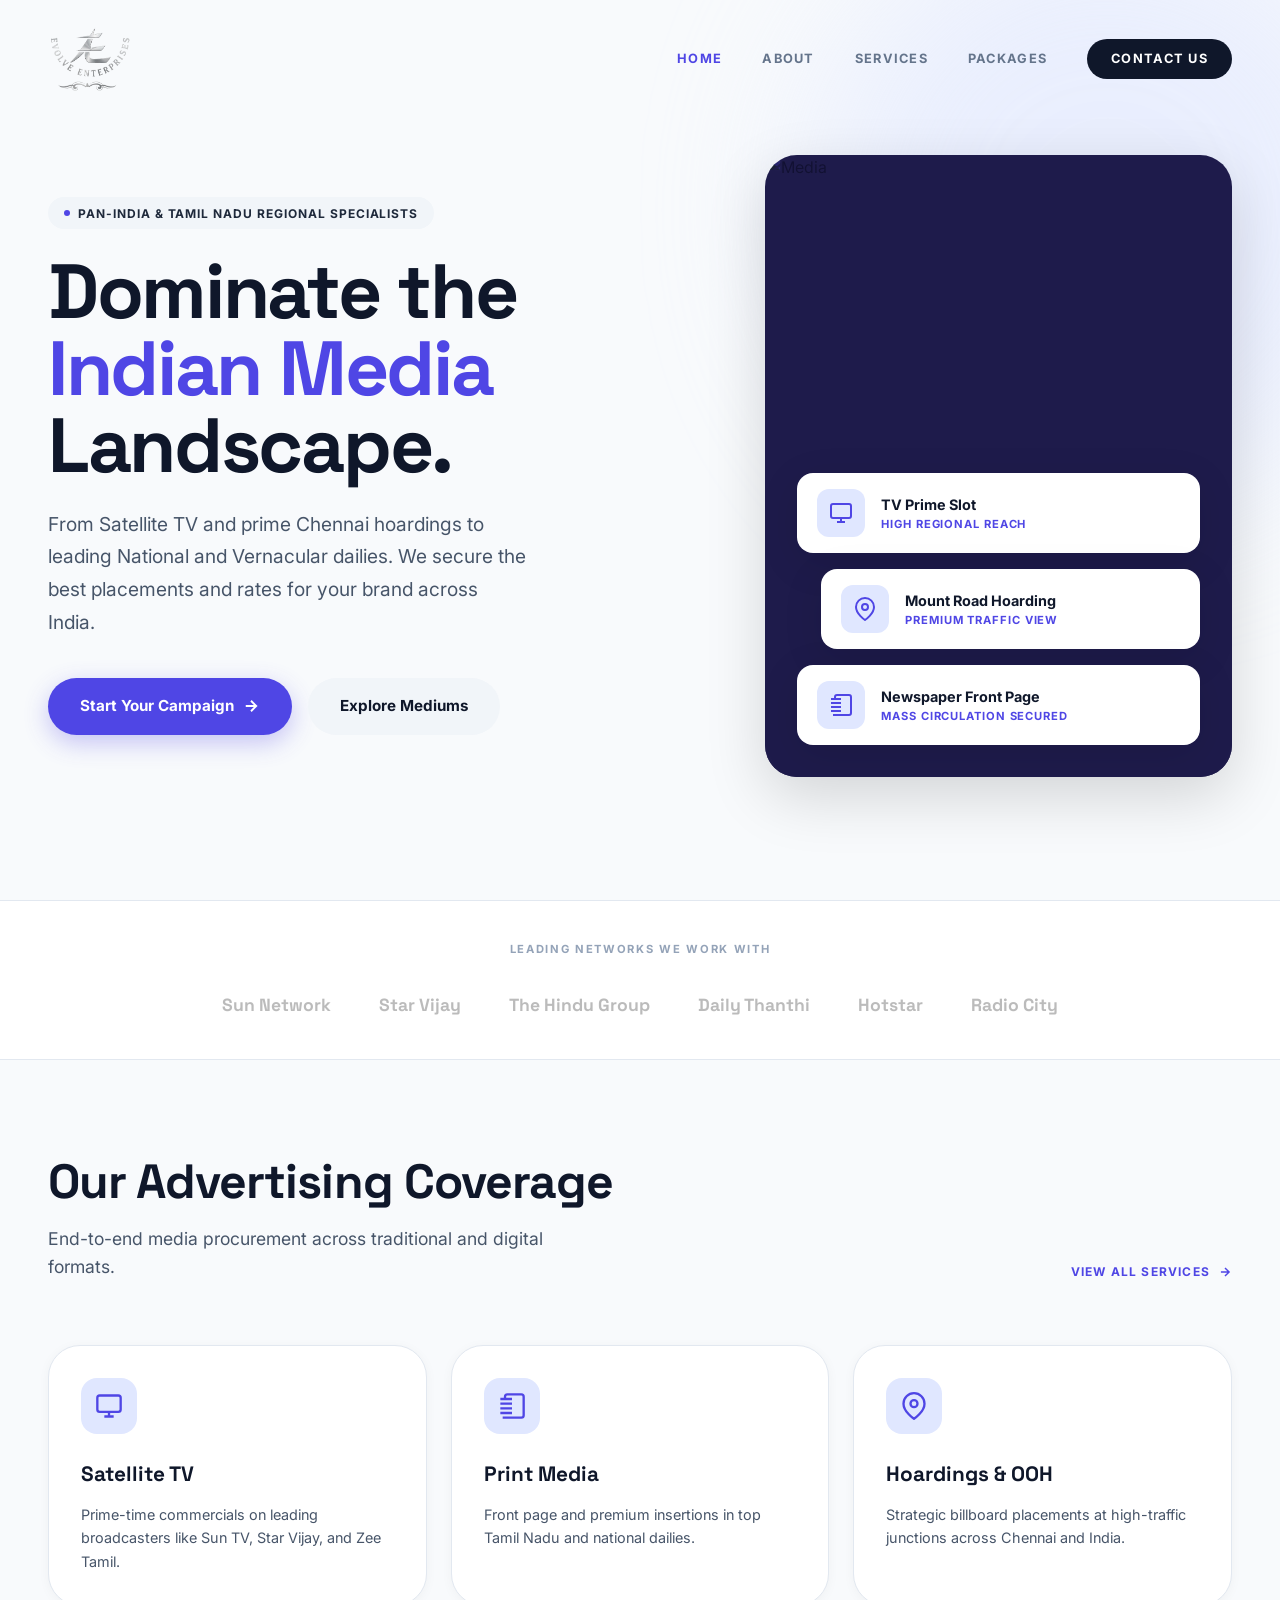
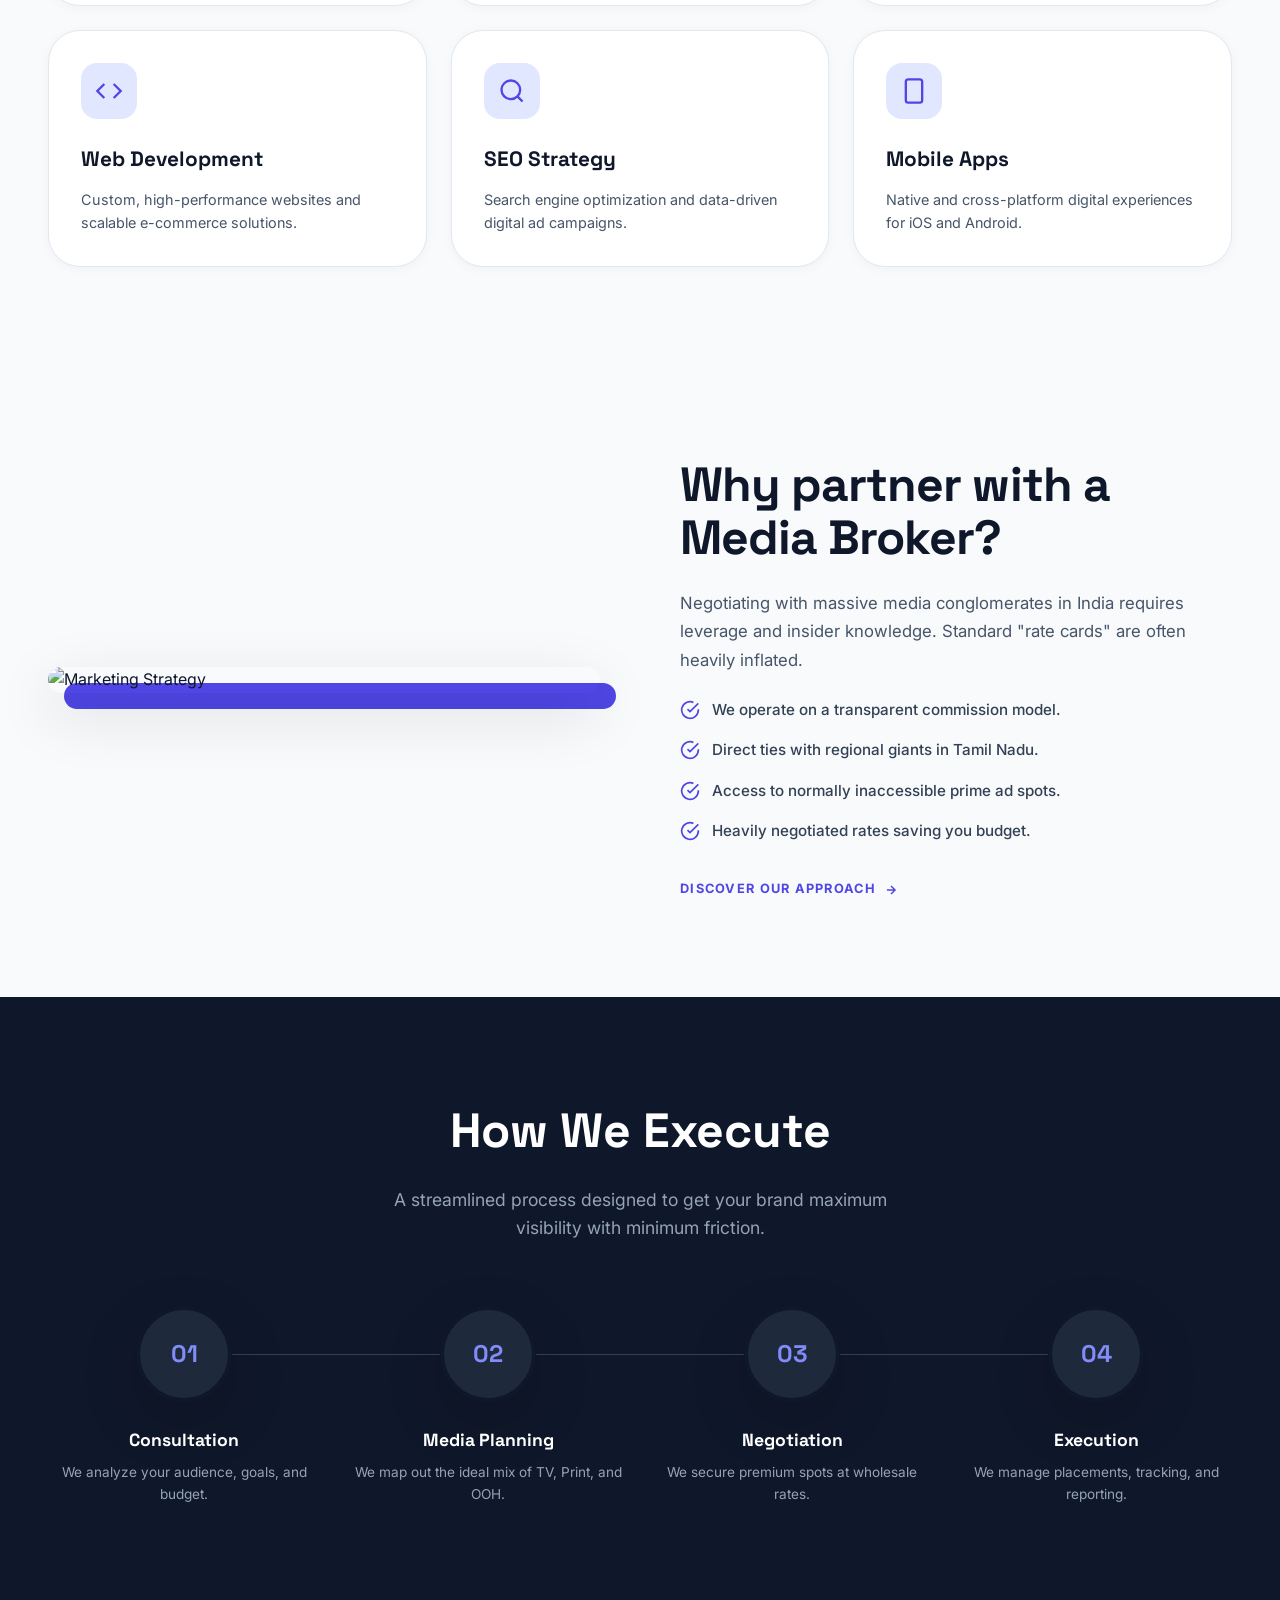
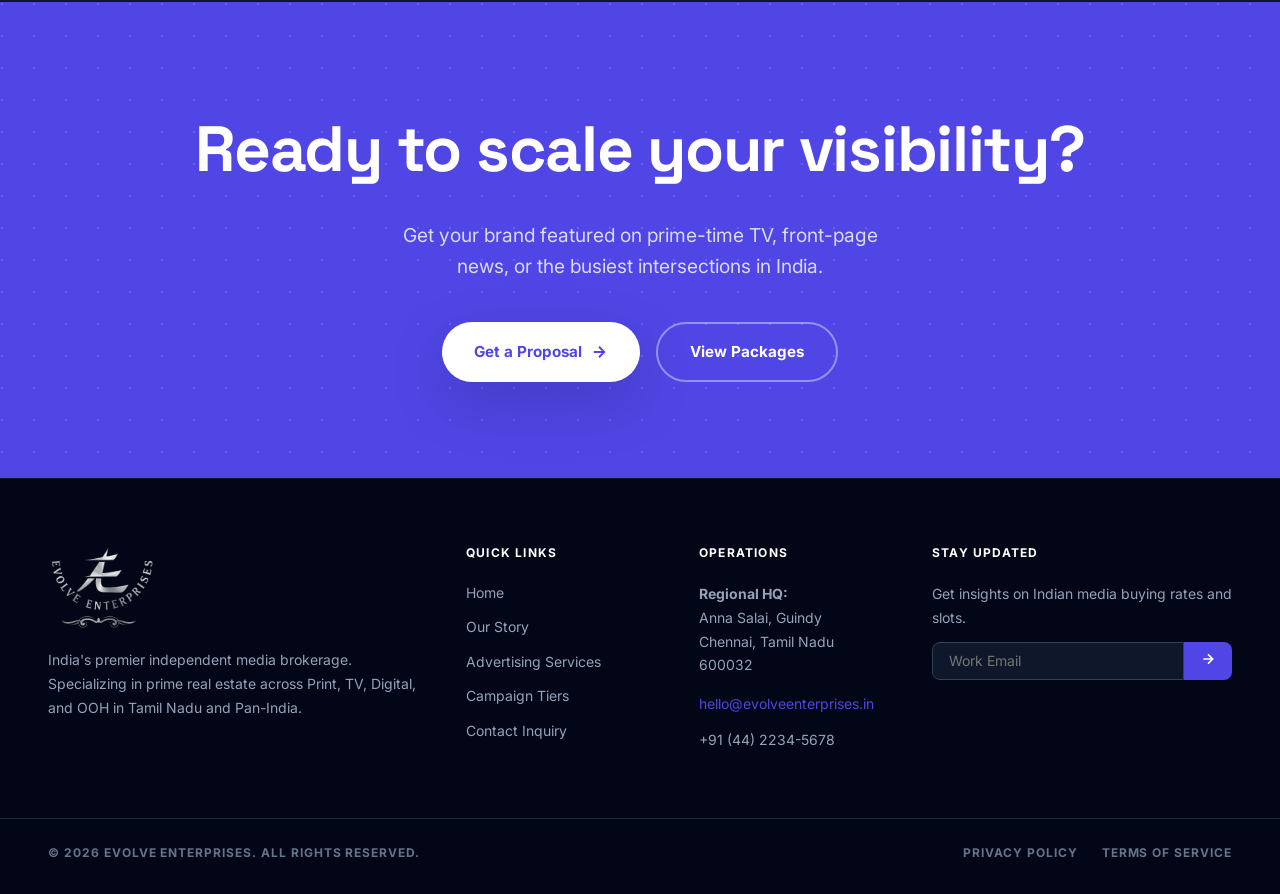
==== commit 114d944f: "logo & Faicon update" ====
--- a/index.html
+++ b/index.html
@@ -5,6 +5,7 @@
   <meta name="viewport" content="width=device-width, initial-scale=1.0" />
   <title>Evolve Enterprises — India's Premier Media Brokerage</title>
   <meta name="description" content="Pan-India and Tamil Nadu regional media specialists. TV, Print, OOH, Digital & Web Development." />
+  <link rel="icon" href="EvolveEnt-Favicon.png" type="image/png" />
   <link rel="stylesheet" href="css/style.css" />
   <style>
     /* ─── HERO ─── */
@@ -348,7 +349,9 @@
 <!-- ─── HEADER ─── -->
 <header>
   <div class="nav-inner">
-    <a href="index.html" class="nav-logo">Evolve <span>Enterprises</span></a>
+    <a href="index.html" class="nav-logo" aria-label="Evolve Enterprises home">
+      <img src="EvolveEnt-Logo.png" alt="Evolve Enterprises">
+    </a>
     <nav>
       <a href="index.html" class="active">Home</a>
       <a href="pages/about.html">About</a>
@@ -588,7 +591,9 @@
 <footer>
   <div class="footer-grid">
     <div>
-      <div class="footer-brand-name">Evolve <span>Enterprises</span></div>
+      <div class="footer-brand-name">
+        <img src="EvolveEnt-Logo.png" alt="Evolve Enterprises">
+      </div>
       <p class="footer-desc">India's premier independent media brokerage. Specializing in prime real estate across Print, TV, Digital, and OOH in Tamil Nadu and Pan-India.</p>
     </div>
     <div class="footer-col">
--- a/css/style.css
+++ b/css/style.css
@@ -1,5 +1,4 @@
-@import url('https://fonts.googleapis.com/css2?family=Syne:wght@400;500;600;700;800&family=DM+Sans:ital,opsz,wght@0,9..40,300;0,9..40,400;0,9..40,500;0,9..40,600;1,9..40,400&display=swap');
-
+@import url('https://fonts.googleapis.com/css2?family=Inter:wght@300;400;500;600;800&family=Space+Grotesk:wght@500;600;700;800&display=swap');
 :root {
   --indigo: #4f46e5;
   --indigo-dark: #3730a3;
@@ -16,8 +15,8 @@
   --slate-100: #f1f5f9;
   --slate-50: #f8fafc;
   --white: #ffffff;
-  --font-display: 'Syne', sans-serif;
-  --font-body: 'DM Sans', sans-serif;
+  --font-display: 'Space Grotesk', sans-serif;
+  --font-body: 'Inter', sans-serif;
   --radius-xl: 1.5rem;
   --radius-2xl: 2rem;
   --radius-full: 9999px;
@@ -64,13 +63,16 @@
   justify-content: space-between;
 }
 .nav-logo {
-  font-family: var(--font-display);
-  font-weight: 800;
-  font-size: 1.25rem;
-  color: var(--slate-900);
-  letter-spacing: -0.02em;
-}
-.nav-logo span { color: var(--indigo); }
+  display: inline-flex;
+  align-items: center;
+  flex-shrink: 0;
+}
+.nav-logo img {
+  width: auto;
+  height: clamp(52px, 6vw, 70px);
+  max-width: 156px;
+  object-fit: contain;
+}
 nav { display: flex; align-items: center; gap: 2.5rem; }
 nav a {
   font-size: 0.8rem;
@@ -140,14 +142,14 @@
   margin-bottom: 4rem;
 }
 .footer-brand-name {
-  font-family: var(--font-display);
-  font-weight: 800;
-  font-size: 1.5rem;
-  color: var(--white);
   margin-bottom: 1rem;
-  letter-spacing: -0.02em;
-}
-.footer-brand-name span { color: var(--indigo); }
+}
+.footer-brand-name img {
+  width: auto;
+  height: clamp(70px, 7vw, 92px);
+  max-width: 190px;
+  object-fit: contain;
+}
 .footer-desc { font-size: 0.875rem; color: var(--slate-400); line-height: 1.7; }
 .footer-col h4 {
   font-size: 0.75rem;
